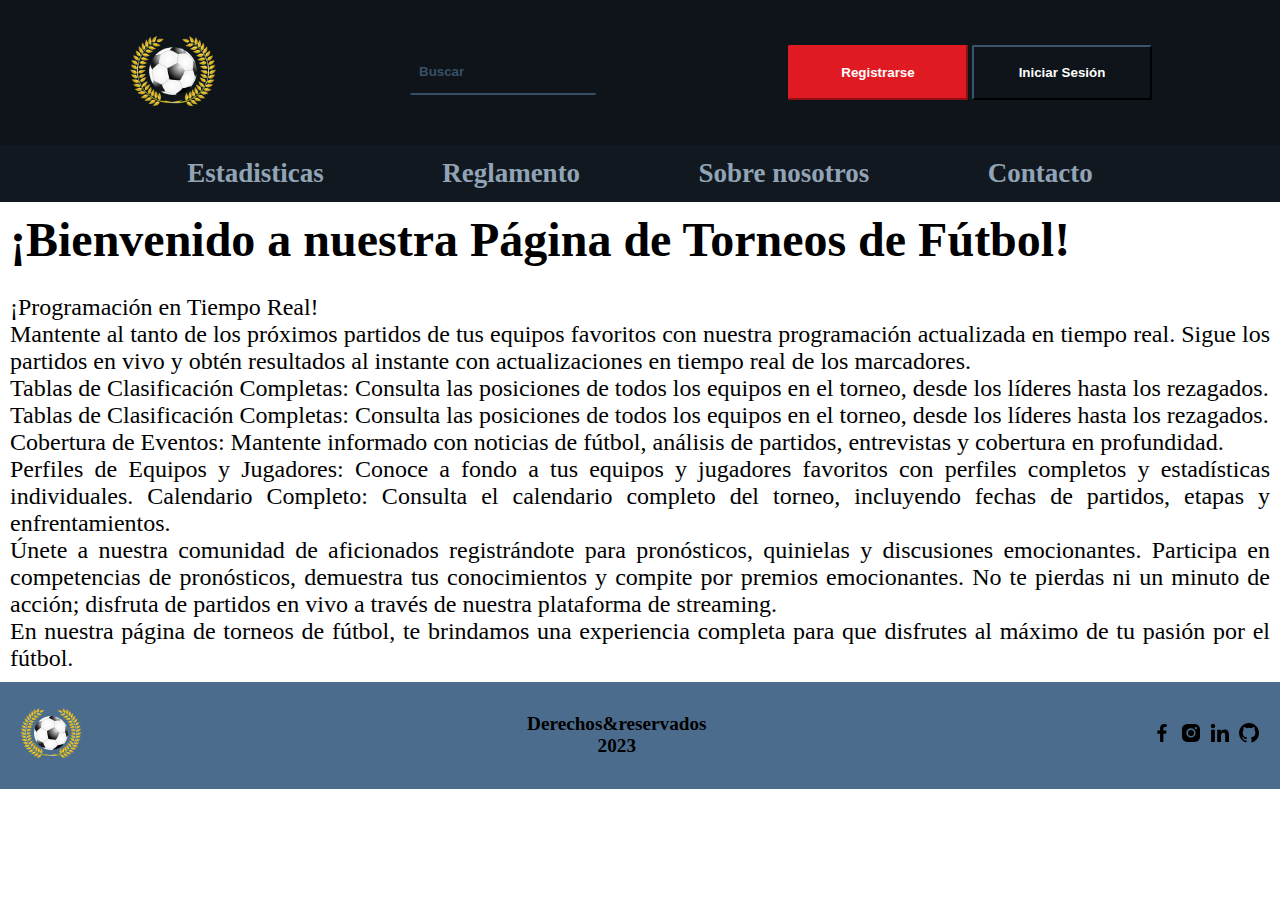
==== index.html @ 74d424a9 "index" ====
<!DOCTYPE html>
<html lang="es">
<head>
    <meta charset="UTF-8">
    <meta name="viewport" content="width=device-width, initial-scale=1.0">
    <link rel="stylesheet" href="css/style.css">
    <link rel="shortcut icon" href="img/logo_2.png" />
    <title>Torneos de Fútbol</title>
</head>
<body>

    <header>
        <nav>
            <div class="head">
                <a href="../index.html"><img class="icono-inicio" src="img/logo_2.png" alt="Inicio"></a>
                <div class="buscador">
                    <input type="text" name="buscador" id="buscador" class="input-buscador" placeholder="Buscar">
                    <i class="bi bi-search" id="btn-buscador"></i>
                </div>
                <div class="cuenta">
                    <button class="btn registro">Registrarse</button>
                    <button class="btn inicio">Iniciar Sesión</button>
                </div>
            </div>
                                        
            <ul>
                <a href="pag/estadisticas.html">Estadisticas</a>
                <a href="pag/reglamento.html">Reglamento</a>
                <a href="pag/nosotros.html">Sobre nosotros</a>
                <a href="pag/contacto.html">Contacto</a>
            </ul>
        </nav>
    </header>
<div id="fondo">
    <main class="intro_inicio">
        <h1>¡Bienvenido a nuestra Página de Torneos de Fútbol! </h1>
        <br>
        <p>
            ¡Programación en Tiempo Real!
        </p>
        </p>Mantente al tanto de los próximos partidos de tus equipos 
            favoritos con nuestra programación actualizada en tiempo real.
            Sigue los partidos en vivo y obtén 
            resultados al instante con actualizaciones en tiempo real de los marcadores.
        </p>
        <p>
            Tablas de Clasificación Completas: Consulta las posiciones de todos los 
            equipos en el torneo, desde los líderes hasta los rezagados.
        </p>             
        <p>
           Tablas de Clasificación Completas: Consulta las posiciones de todos los equipos en el torneo, 
           desde los líderes hasta los rezagados.
        </p> 
        <p>
            Cobertura de Eventos: Mantente informado con noticias de fútbol, análisis de partidos, 
            entrevistas y cobertura en profundidad.
        </p>
        <p>
            Perfiles de Equipos y Jugadores: Conoce a fondo a tus equipos y jugadores favoritos con perfiles completos y estadísticas individuales.
            Calendario Completo: Consulta el calendario completo del torneo, incluyendo fechas de partidos, etapas y enfrentamientos.
        </p>    
           
             Únete a nuestra comunidad de aficionados registrándote para pronósticos, quinielas y discusiones emocionantes.
             Participa en competencias de pronósticos, demuestra tus conocimientos y compite por premios emocionantes.
             No te pierdas ni un minuto de acción; disfruta de partidos en vivo a través de nuestra plataforma de streaming.
             
        </p>
         <p> En nuestra página de torneos de fútbol, te brindamos una experiencia completa para que 
             disfrutes al máximo de tu pasión por el fútbol.  
        </p>

    </main>
</div>
    <footer>
        <div><img class="logo_foot" src="img/logo_2.png" alt="Logo"></div>
        <div>
            <p>Derechos&reservados <br>2023</br></p>
            
        </div>
        <div>
            <ul class="list_redes">
                <li><a href="https://github.com/Abelitu/e14" target="_blank"><img class="iconos-redes" src="img/bxl-facebook.svg" alt="Facebook"></a></li>
                <li><a href="https://github.com/Abelitu/e14" target="_blank"><img class="iconos-redes" src="img/bxl-instagram-alt.svg" alt="Instagram"></a></li>
                <li><a href="https://github.com/Abelitu/e14" target="_blank"><img class="iconos-redes" src="img/bxl-linkedin.svg" alt="linkedin"></a></li>
                <li><a href="https://github.com/Abelitu/e14" target="_blank"><img class="iconos-redes" src="img/bxl-github.svg" alt="Github"></a></li>
            </ul>
        </div>        
    </footer>
</body>
</html>
---- css/style.css ----
*{
    padding: 0;
    margin: 0;
    box-sizing: border-box;
}

.head{
    background-color: #0E141A;
    padding: 2% 10%;
    display: flex;
    justify-content: space-between;
    align-items: center;
}

.icono-inicio{
    width: 10vh;
}

.btn{
    padding: 2vh;
    width: 20vh;
    border-radius: 2px;
    font-weight: bold;
}

.registro{
    background-color: #E01A22;
    color: #ffff;
    border-color: #E01A22;
}

.registro:hover{
    background-color: #ffff;
    color: #E01A22;
    border-color: #ffff;
    cursor: pointer;
}

.inicio{
    background-color: #0E141A;
    color: #ffff;
    border-color: #0E141A;
}

.inicio:hover{
    background-color: #ffff;
    color: #0E141A;
    border-color: #ffff;
    cursor: pointer;
}

.input-buscador{
    background-color: #0E141A;
    height: 5vh;
    border-top: none;
    border-left: none;
    border-right: none;
    border-bottom: 2px  solid #385066;
    border-radius: 2px;
    padding-left: 1vh;
}

.input-buscador:focus {
    color: #ffff;
}

.input-buscador::placeholder {
    color: #385066;
    font-weight: bold;
}

#btn-buscador{
    height: 5vh;
    width: 5vh;
    align-self: center;
    margin-left: -3vh;
    margin-top: 1vh;
    position: absolute;
    color: #385066 !important;
}

.buscar{
    width: 2vh;
    background-color: #0E141A;
    color: #ffff;
    border: 1px #0E141A;
}

nav ul {
    background-color: #11181F;
    display: flex;
    justify-content: space-around;
    padding: 1% 10%;
}

nav ul a {
    font-size: 3vh;
    text-decoration: none;
    font-weight: bold;
    color: #91a4b6;
}

nav ul a:hover {
    color: #ECD503;
}
#fondo{
    background-image: url(../img/1137.jpg) ;
    background-size: 100%;
    
    

}
.intro_inicio{
    text-align: justify;
    font-size: x-large;
    padding: 10px;
    font-family: 'Times New Roman', Times, serif;
    animation: intro 7s cubic-bezier(0.215, 0.610, 0.355, 1);
}

@keyframes intro {
    0% {
      transform:  translatex(800px);
      opacity: 1;
    }
    60% {
      opacity: 0.5;
    }
    100% {
      transform:  translatex(-1000px);
      opacity: 0;
    }
  }

/*******/

section{
    background-color: #c8d9eb;
    padding: 0;
    margin: 0;
}
.que_es :hover{
    color: #0E141A;
}


.textonosotros{
    display:flex ;
    padding: 0;
    margin: 0;
    text-align: center;
    font-size: x-large;
    background-color: #385066;
    padding: 10px;
    font-family: 'Times New Roman', Times, serif;
}

.textonosotros p{
    margin: 15px;
}

.nosotros{
    margin: 0;
    padding: 0;
    background-color: #0E141A;
}

.slider-box{
    margin: 0;
    padding: 0;
    width: 1280px;
    height: auto;
    
}

.slider-box ul{
    display: flex;
    padding: 0;
    width: 400%;
    animation: slide 20s infinite ease-in-out;
}

.slider-box li{
    width: 100%;
    list-style: none;
    position: relative;
}

.textocancha{
    position: absolute;
    text-align: center;
    padding: 0 250px;
    top: 250px;
    color: #ffffff;
}

.textocancha h2{
    font-size: 45px;
    margin-bottom: 35px;
}

.textocancha p{
    font-size: x-large;
    background-color: rgba(0, 0, 66, 10);
}
.slider-box img{
    width: 70%;
    height: 50%;
    padding: 0;
}

@keyframes slide{
    0% { margin-left: 0;}
    20% { margin-left: 0;}

    25% { margin-left: -100%;}
    45% { margin-left: -100%;}

    50% { margin-left: -200%;}
    70% { margin-left: -200%;}

    75% { margin-left: -300%;}
    100% { margin-left: -300%;}
}

/****/
.caja_form{
    display: flex;
    background-color:#e6ecf2;
   

}
.fcontacto{
    position: relative;
    min-width:50%;
    left: 25%;
    padding: 20px;
    margin: 20px 0px 20px 0px;
    border-radius: 15px;
    background-color:#91A4B6;
    display: inline-flex;
    flex-direction: column;
    font-size:larger;
    font-weight: bold;
    font-family: 'Times New Roman', Times, serif;
  
 }
 .fcontacto label{
    color:#0E141A;
    
 }

 .fcontacto input{
    height: 20%;
   
 }

.fcontacto textarea{
    overflow: hidden;
    height: 100px;
}

#submit_enviar{ 
    background-color:#e6ecf2;
    margin: 10px;
    height: 20%;
    width: 20%;
    justify-content: center;
    border-radius: 5px;

}

#submit_enviar:hover{
    background-color: #5a80a6;
}

.mapa{
    overflow: hidden;
    position: relative;
}

.mapa iframe{
    
    width: 100%;
    height: 100%;

}

footer{
    display: flex;
    justify-content: space-between;
    align-items: center;
    font-family: 'Times New Roman', Times, serif;
    font-size:larger;
    font-weight: bold;
    text-align: center;        
    background-color: #4c6c8d;
    padding: 1em;
       
}
.logo_foot{
    height: 64px;
    width: 64px;
}

.list_redes li{
    list-style-type:none ;
    display:inline;
}

.iconos-redes:hover{
    transform: scale(2,2) rotate(-25deg) translate(5px);
   
}
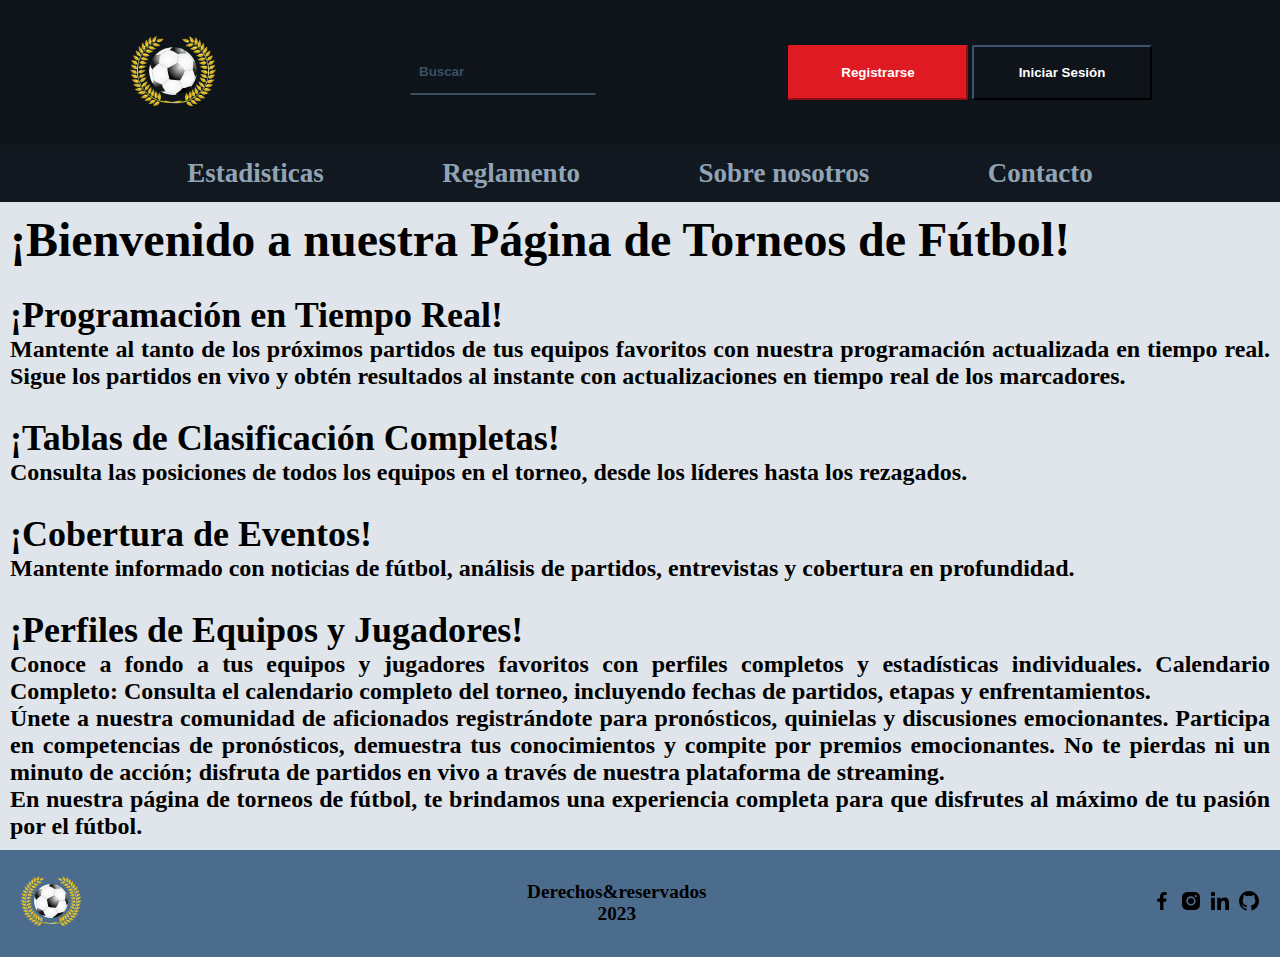
==== commit 2167bd8b: "reglamento" ====
--- a/index.html
+++ b/index.html
@@ -12,7 +12,7 @@
     <header>
         <nav>
             <div class="head">
-                <a href="../index.html"><img class="icono-inicio" src="img/logo_2.png" alt="Inicio"></a>
+                <a href="/e14/"><img class="icono-inicio" src="img/logo_2.png" alt="Inicio"></a>
                 <div class="buscador">
                     <input type="text" name="buscador" id="buscador" class="input-buscador" placeholder="Buscar">
                     <i class="bi bi-search" id="btn-buscador"></i>
@@ -31,35 +31,43 @@
             </ul>
         </nav>
     </header>
-<div id="fondo">
+<div class="fondo">
     <main class="intro_inicio">
         <h1>¡Bienvenido a nuestra Página de Torneos de Fútbol! </h1>
         <br>
-        <p>
+        <h2>
             ¡Programación en Tiempo Real!
-        </p>
+        </h2>
+        
         </p>Mantente al tanto de los próximos partidos de tus equipos 
             favoritos con nuestra programación actualizada en tiempo real.
             Sigue los partidos en vivo y obtén 
             resultados al instante con actualizaciones en tiempo real de los marcadores.
         </p>
+        <br>
+        <h2>
+            ¡Tablas de Clasificación Completas!
+        </h2>
+        
         <p>
-            Tablas de Clasificación Completas: Consulta las posiciones de todos los 
+             Consulta las posiciones de todos los 
             equipos en el torneo, desde los líderes hasta los rezagados.
-        </p>             
+        </p>
+        <br>             
+        <h2>
+            ¡Cobertura de Eventos!
+        </h2>
         <p>
-           Tablas de Clasificación Completas: Consulta las posiciones de todos los equipos en el torneo, 
-           desde los líderes hasta los rezagados.
-        </p> 
-        <p>
-            Cobertura de Eventos: Mantente informado con noticias de fútbol, análisis de partidos, 
+            Mantente informado con noticias de fútbol, análisis de partidos, 
             entrevistas y cobertura en profundidad.
         </p>
+        <br>
+        <h2>¡Perfiles de Equipos y Jugadores!</h2>
         <p>
-            Perfiles de Equipos y Jugadores: Conoce a fondo a tus equipos y jugadores favoritos con perfiles completos y estadísticas individuales.
+            Conoce a fondo a tus equipos y jugadores favoritos con perfiles completos y estadísticas individuales.
             Calendario Completo: Consulta el calendario completo del torneo, incluyendo fechas de partidos, etapas y enfrentamientos.
         </p>    
-           
+        <p>   
              Únete a nuestra comunidad de aficionados registrándote para pronósticos, quinielas y discusiones emocionantes.
              Participa en competencias de pronósticos, demuestra tus conocimientos y compite por premios emocionantes.
              No te pierdas ni un minuto de acción; disfruta de partidos en vivo a través de nuestra plataforma de streaming.
--- a/css/style.css
+++ b/css/style.css
@@ -103,19 +103,23 @@
 nav ul a:hover {
     color: #ECD503;
 }
-#fondo{
+.fondo{
     background-image: url(../img/1137.jpg) ;
     background-size: 100%;
     
     
-
 }
 .intro_inicio{
     text-align: justify;
     font-size: x-large;
+    font-weight: bold;
     padding: 10px;
-    font-family: 'Times New Roman', Times, serif;
-    animation: intro 7s cubic-bezier(0.215, 0.610, 0.355, 1);
+    background-color: #91a4b64a;
+    font-family: 'Times New Roman', Times, serif;
+    animation: intro 5s cubic-bezier(0.215, 0.610, 0.355, 1);
+}
+.intro_inicio p{
+    font-size: x-large;
 }
 
 @keyframes intro {
@@ -131,6 +135,12 @@
       opacity: 0;
     }
   }
+/*estadisticas*/
+#posiciones{
+    background-color: #385066b0;
+    display: flex;
+    
+}  
 
 /*******/
 
@@ -222,11 +232,43 @@
     75% { margin-left: -300%;}
     100% { margin-left: -300%;}
 }
+/**reglamento*/
+.reglas-futbol {
+    background-color: #3850666c;
+    font-family: 'Times New Roman', Times, serif;
+    line-height: 1.6;
+    margin: 0;
+}
+
+.reglas-futbol h1, .reglas-futbol h2 {
+    color: #0E141A;
+}
+
+.reglas-futbol h2 {
+    margin-top: 15px;
+}
+
+.reglas-futbol p {
+    color:#0E141A;
+    font-size: x-large;
+}
+
+/* Agregamos un estilo para hacer que los párrafos sean desplegables */
+.reglas-futbol p {
+    max-height: 100px;
+    overflow: hidden;
+    transition: max-height 0.3s ease-in-out;
+}
+
+/*  párrafo está expandido */
+.reglas-futbol p.expanded {
+    max-height: none;
+}
 
 /****/
 .caja_form{
     display: flex;
-    background-color:#e6ecf2;
+    
    
 
 }
